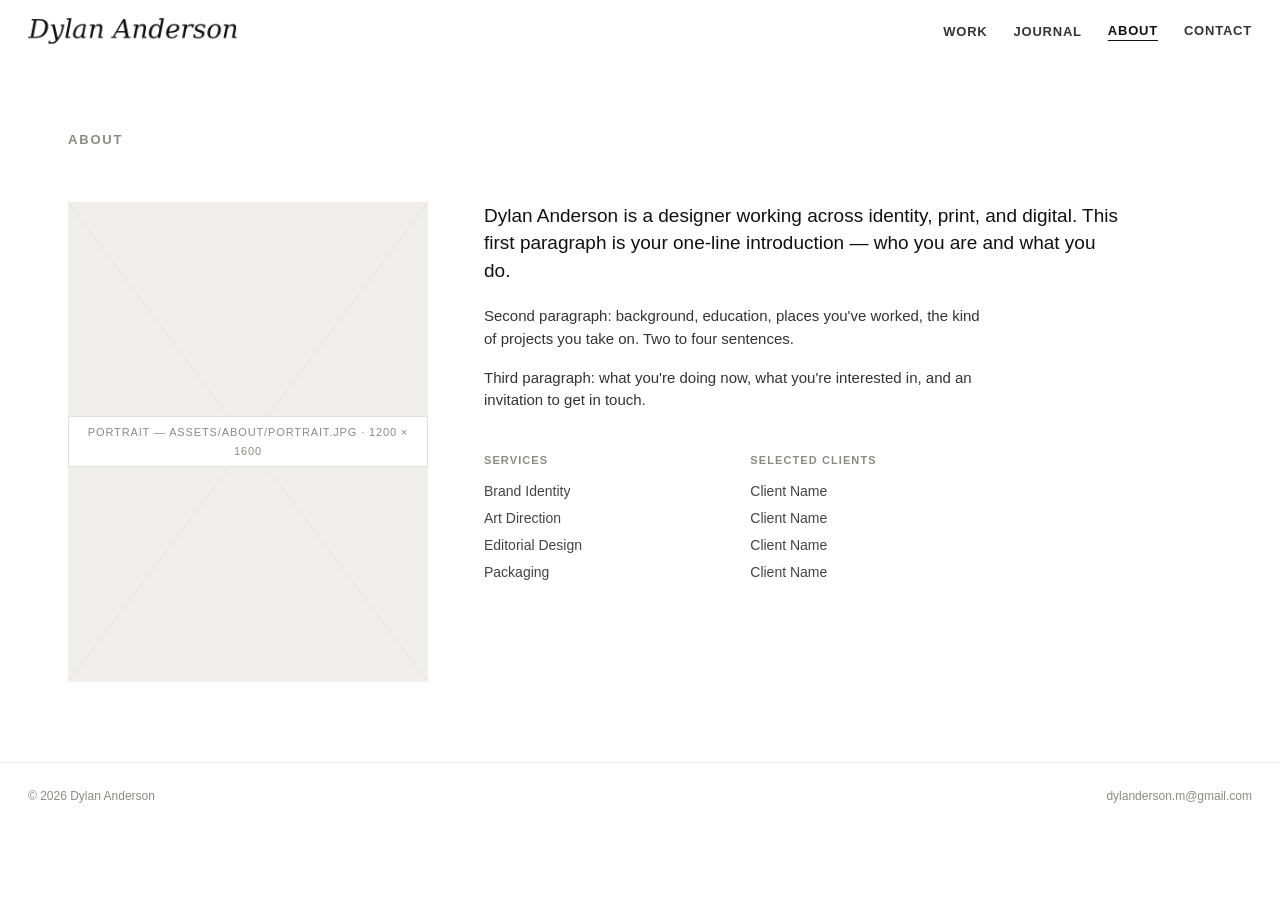
==== about.html @ d526b66a "Add files via upload" ====
<!DOCTYPE html>
<html lang="en">
<head>
<meta charset="UTF-8">
<meta name="viewport" content="width=device-width, initial-scale=1.0">
<title>About — Dylan Anderson</title>
<link rel="stylesheet" href="css/style.css">
</head>
<body>
<header>
  <!-- Signature logo — overwrite assets/signature.png with your own
       (transparent background, any width; it displays at 26px tall) -->
  <a class="logo" href="index.html"><img src="assets/signature.png" alt="Dylan Anderson"></a>
  <nav>
    <!-- Work + Journal have hover dropdowns listing their subpages.
         When you add a project or post, add a line to the matching
         .dropdown block on every page. -->
    <div class="nav-item">
      <a class="nav-link" href="work.html">Work</a>
      <div class="dropdown">
      <a href="work/project-01.html">Project Title 01</a>
      <a href="work/project-02.html">Project Title 02</a>
      <a href="work/project-03.html">Project Title 03</a>
      <a href="work/project-04.html">Project Title 04</a>
      </div>
    </div>
    <div class="nav-item">
      <a class="nav-link" href="journal.html">Journal</a>
      <div class="dropdown">
      <a href="journal/post-01.html">Post title goes here</a>
      <a href="journal/post-02.html">A small project I made</a>
      <a href="journal/post-03.html">Another piece of writing</a>
      </div>
    </div>
    <a class="nav-link active" href="about.html">About</a>
    <a class="nav-link" href="contact.html">Contact</a>
  </nav>
</header>

<main>
  <h1 class="page-title">About</h1>

  <!-- ============================================================
       ABOUT — portrait left, bio right. Replace the .ph with
         <img src="assets/about/portrait.jpg" alt="Dylan Anderson"
              style="width:100%;height:100%;object-fit:cover">
       The first paragraph renders larger — use it as your one-line
       introduction. The two "facts" columns are optional.
       ============================================================ -->
  <div class="about-grid">
    <div class="ph portrait"><span>Portrait — assets/about/portrait.jpg · 1200 × 1600</span></div>
    <div class="bio">
      <p>Dylan Anderson is a designer working across identity, print, and digital.
      This first paragraph is your one-line introduction — who you are and what you do.</p>
      <p>Second paragraph: background, education, places you've worked, the kind of
      projects you take on. Two to four sentences.</p>
      <p>Third paragraph: what you're doing now, what you're interested in, and an
      invitation to get in touch.</p>

      <div class="facts">
        <div>
          <h3>Services</h3>
          <ul>
            <li>Brand Identity</li>
            <li>Art Direction</li>
            <li>Editorial Design</li>
            <li>Packaging</li>
          </ul>
        </div>
        <div>
          <h3>Selected Clients</h3>
          <ul>
            <li>Client Name</li>
            <li>Client Name</li>
            <li>Client Name</li>
            <li>Client Name</li>
          </ul>
        </div>
      </div>
    </div>
  </div>
</main>

<footer>
  <span>© 2026 Dylan Anderson</span>
  <a href="mailto:dylanderson.m@gmail.com">dylanderson.m@gmail.com</a>
</footer>

</body>
</html>
---- css/style.css ----
/* ==========================================================
   dylanderson.com — shared stylesheet (linked from every page)
   ========================================================== */
*{box-sizing:border-box;margin:0;padding:0}
html{scroll-behavior:smooth}
body{font-family:"Helvetica Neue",Helvetica,Arial,sans-serif;background:#fff;color:#111;
  -webkit-font-smoothing:antialiased;font-size:15px;line-height:1.5}
a{color:inherit;text-decoration:none}

/* ---------- header + nav ---------- */
header{position:fixed;top:0;left:0;right:0;display:flex;justify-content:space-between;
  align-items:center;padding:18px 28px;z-index:100;
  background:linear-gradient(to bottom,rgba(255,255,255,.94) 55%,rgba(255,255,255,0))}
.logo{display:block}
.logo img{height:26px;width:auto;display:block}

nav{display:flex;gap:26px;align-items:center}
.nav-item{position:relative}
.nav-link{font-size:13px;font-weight:700;text-transform:uppercase;letter-spacing:.06em;opacity:.85}
.nav-link:hover{opacity:.45}
.nav-link.active{text-decoration:underline;text-underline-offset:5px;opacity:1}

/* Hover dropdown (Work + Journal) — same font, lighter value.
   Top-level link still goes to the index page, so the dropdown is
   optional on touch devices where hover doesn't exist. */
.dropdown{position:absolute;top:100%;right:-10px;min-width:180px;
  padding:14px 10px 10px;text-align:right;background:rgba(255,255,255,.97);
  opacity:0;visibility:hidden;transition:opacity .18s ease;z-index:110}
.nav-item:hover .dropdown,
.nav-item:focus-within .dropdown{opacity:1;visibility:visible}
.dropdown a{display:block;padding:5px 0;font-size:12px;font-weight:700;
  text-transform:uppercase;letter-spacing:.06em;color:#b3b3af;white-space:nowrap}
.dropdown a:hover{color:#111}

/* ---------- wireframe placeholder blocks ---------- */
.ph{position:relative;background:#f0efed;display:flex;align-items:center;justify-content:center;overflow:hidden}
.ph::before{content:"";position:absolute;inset:0;
  background:linear-gradient(to top right,transparent calc(50% - .5px),#dcdad6 50%,transparent calc(50% + .5px))}
.ph::after{content:"";position:absolute;inset:0;
  background:linear-gradient(to bottom right,transparent calc(50% - .5px),#dcdad6 50%,transparent calc(50% + .5px))}
.ph span{position:relative;z-index:1;background:#fff;padding:6px 12px;font-size:11px;
  letter-spacing:.08em;text-transform:uppercase;color:#8a8a86;border:1px solid #e2e0dc;text-align:center;line-height:1.7}

/* ---------- shared page scaffolding ---------- */
main{padding:130px 28px 80px;max-width:1200px;margin:0 auto}
h1.page-title{font-size:13px;font-weight:600;text-transform:uppercase;letter-spacing:.14em;
  color:#8a8a86;margin-bottom:52px}

footer{border-top:1px solid #eceae6;padding:24px 28px;display:flex;justify-content:space-between;
  font-size:12px;color:#8a8a86}
footer a:hover{color:#111}

/* ---------- home: hero carousel ---------- */
.carousel{position:relative;height:100vh;height:100svh;width:100%}
.slide{position:absolute;inset:0;opacity:0;transition:opacity .5s ease;pointer-events:none} /* ← fade duration */
.slide.active{opacity:1;pointer-events:auto}
.slide .ph{position:absolute;inset:0}
.slide-caption{position:absolute;left:28px;bottom:26px;z-index:2;font-size:14px}
.slide-caption em{font-style:normal;color:#8a8a86;margin-left:10px}
.counter{position:absolute;right:28px;bottom:26px;z-index:2;font-size:13px;color:#555;
  font-variant-numeric:tabular-nums;letter-spacing:.06em}

/* ---------- work index: project grid ---------- */
.work-grid{display:grid;grid-template-columns:1fr 1fr;gap:44px 28px}
.card .ph{aspect-ratio:16/10;margin-bottom:12px;transition:opacity .2s ease}
.card:hover .ph{opacity:.8}
.card-head{display:flex;justify-content:space-between;align-items:baseline;gap:12px}
.card-head h2{font-size:16px;font-weight:600}
.card-head .meta{font-size:13px;color:#8a8a86}

/* ---------- project + journal subpages ---------- */
.crumb{display:inline-block;margin-bottom:30px;font-size:13px;color:#8a8a86}
.crumb:hover{color:#111}
.subpage-head{display:flex;justify-content:space-between;align-items:baseline;gap:16px;
  flex-wrap:wrap;margin-bottom:22px}
.subpage-head h1{font-size:24px;font-weight:600;letter-spacing:-.01em}
.meta{font-size:13px;color:#8a8a86}
.hero{aspect-ratio:16/9;margin-bottom:22px}
.blurb{max-width:62ch;color:#444;margin-bottom:1em}
.thumbs{display:grid;grid-template-columns:1fr 1fr;gap:16px;margin-top:22px}
.thumbs .ph{aspect-ratio:4/3}
.post-body{max-width:62ch}
.post-body p{color:#333;margin-bottom:1.1em}
.post-body .ph{aspect-ratio:16/9;margin:26px 0}
.tag{display:inline-block;margin-bottom:26px;font-size:11px;text-transform:uppercase;
  letter-spacing:.08em;color:#8a8a86;border:1px solid #e2e0dc;padding:3px 8px}
.pager{display:flex;justify-content:space-between;gap:16px;margin-top:72px;
  border-top:1px solid #eceae6;padding-top:22px;font-size:14px}
.pager a{color:#8a8a86}
.pager a:hover{color:#111}

/* ---------- journal index ---------- */
.entries{border-bottom:1px solid #eceae6;max-width:820px}
.entry{display:grid;grid-template-columns:120px 1fr;gap:28px;padding:28px 0;border-top:1px solid #eceae6}
.entry .date{font-size:13px;color:#8a8a86;padding-top:2px}
.entry h2{font-size:17px;font-weight:600}
.entry h2 a:hover{opacity:.5}
.entry p{margin-top:6px;color:#666;max-width:58ch}
.entry .tag{margin-top:10px;margin-bottom:0}

/* ---------- about ---------- */
.about-grid{display:grid;grid-template-columns:minmax(240px,360px) 1fr;gap:56px;align-items:start}
.portrait{aspect-ratio:3/4}
.bio p{max-width:60ch;margin-bottom:1.1em;color:#333}
.bio p:first-child{font-size:19px;line-height:1.45;color:#111}
.facts{margin-top:40px;display:grid;grid-template-columns:1fr 1fr;gap:32px;max-width:60ch}
.facts h3{font-size:11px;text-transform:uppercase;letter-spacing:.1em;color:#8a8a86;margin-bottom:10px}
.facts ul{list-style:none;font-size:14px;color:#444}
.facts li{padding:3px 0}

/* ---------- contact ---------- */
.contact-wrap{min-height:48vh;display:flex;flex-direction:column;justify-content:center}
.intro{font-size:17px;color:#444;max-width:52ch;margin-bottom:36px}
.big-link{display:inline-block;font-size:clamp(26px,5.5vw,54px);font-weight:600;letter-spacing:-.01em}
.big-link:hover{text-decoration:underline;text-underline-offset:8px}
.socials{margin-top:48px;display:flex;gap:28px;flex-wrap:wrap}
.socials a{font-size:14px;color:#8a8a86}
.socials a:hover{color:#111}

/* ---------- responsive ---------- */
@media (max-width:760px){
  .about-grid{grid-template-columns:1fr;gap:32px}
  .portrait{max-width:320px}
}
@media (max-width:640px){
  header{padding:14px 18px}
  nav{gap:16px}
  main{padding:110px 18px 60px}
  footer{padding:20px 18px}
  .slide-caption{left:18px;bottom:20px}
  .counter{right:18px;bottom:20px}
  .work-grid{grid-template-columns:1fr;gap:36px}
  .thumbs{grid-template-columns:1fr;gap:12px}
  .entry{grid-template-columns:1fr;gap:6px;padding:22px 0}
}
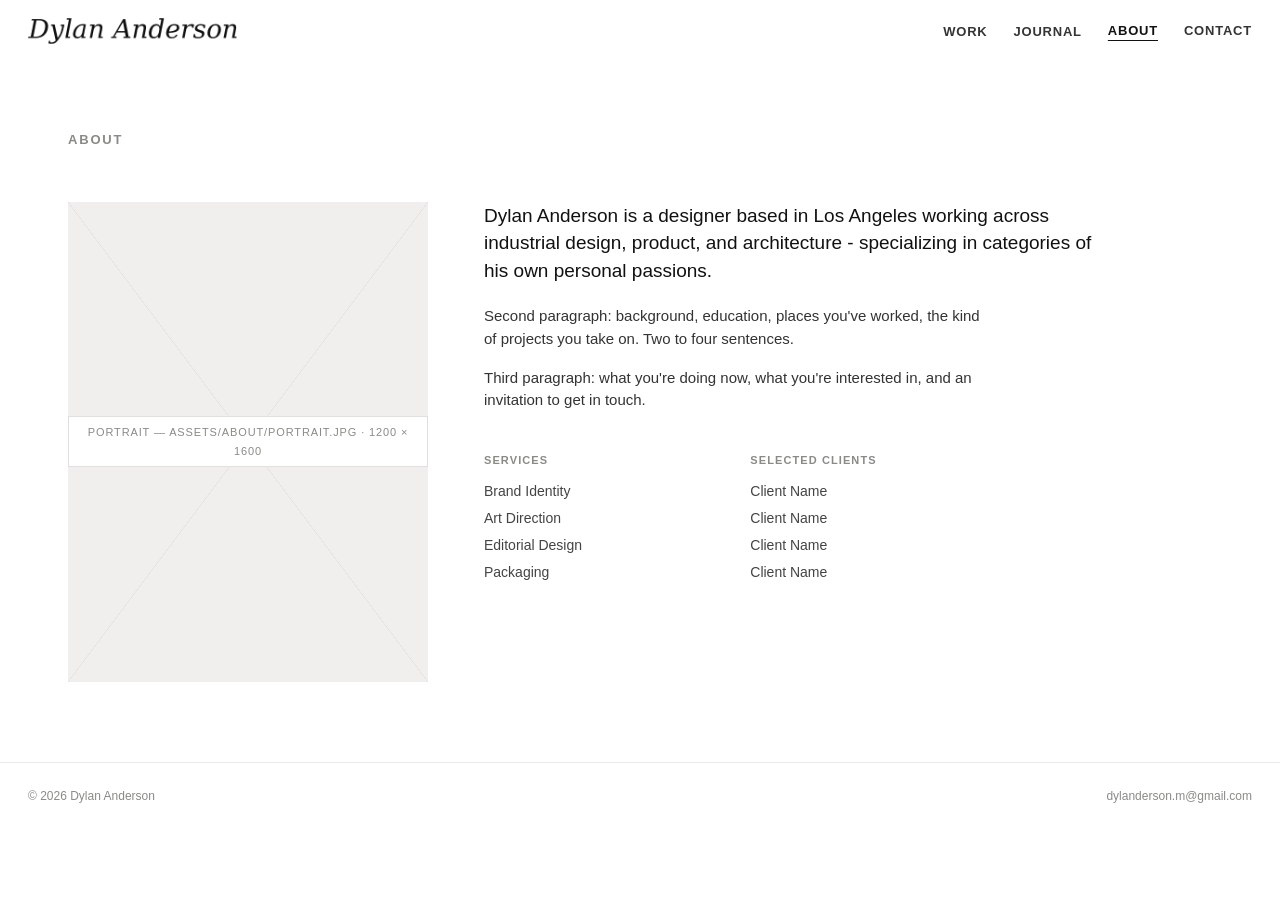
==== commit 4ce35361: "Update about.html About page update 1" ====
--- a/about.html
+++ b/about.html
@@ -50,8 +50,9 @@
   <div class="about-grid">
     <div class="ph portrait"><span>Portrait — assets/about/portrait.jpg · 1200 × 1600</span></div>
     <div class="bio">
-      <p>Dylan Anderson is a designer working across identity, print, and digital.
-      This first paragraph is your one-line introduction — who you are and what you do.</p>
+      <p>Dylan Anderson is a designer based in Los Angeles working across industrial design, product, and architecture - 
+        specializing in categories of his own personal passions. 
+      </p>
       <p>Second paragraph: background, education, places you've worked, the kind of
       projects you take on. Two to four sentences.</p>
       <p>Third paragraph: what you're doing now, what you're interested in, and an
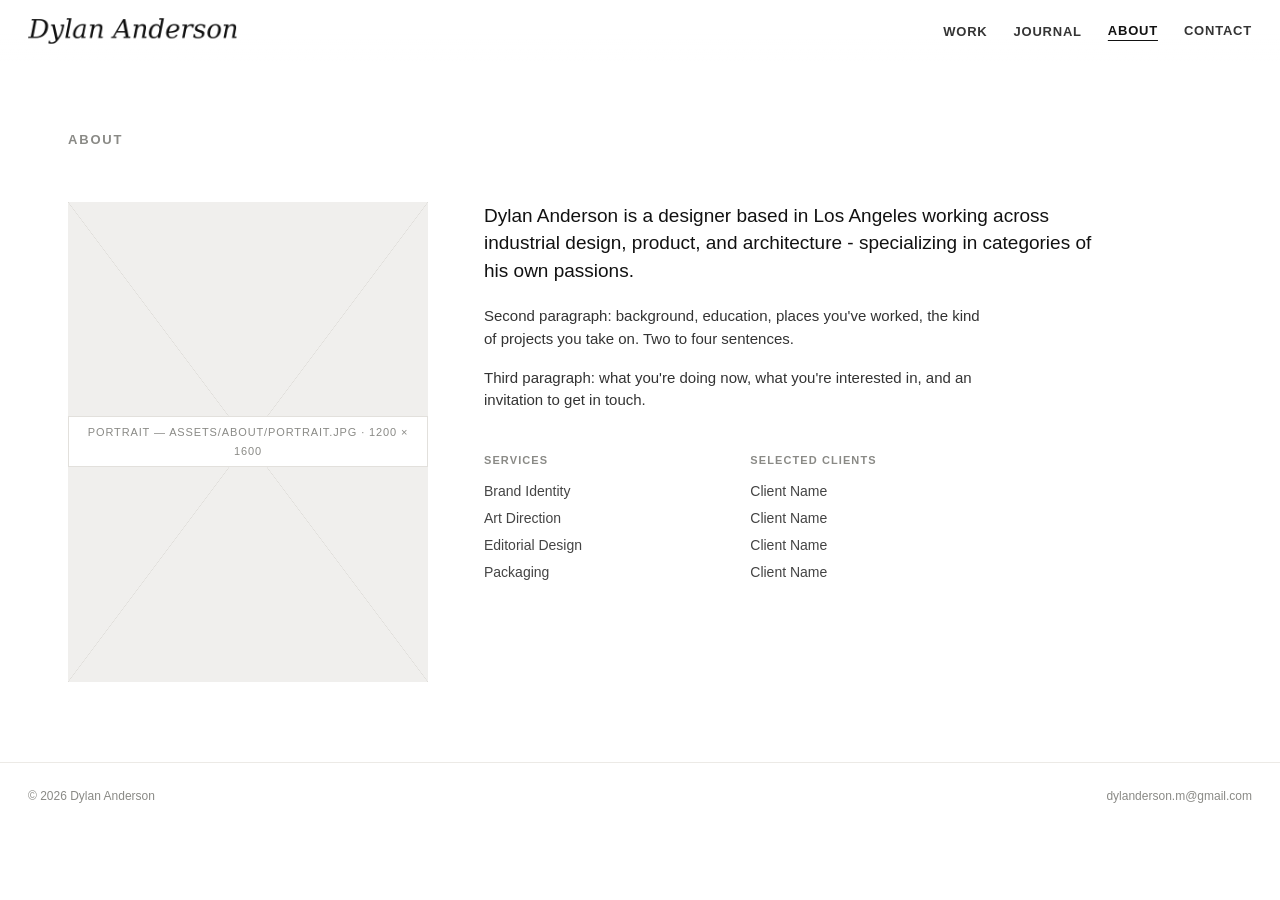
==== commit ad32bc0d: "Update about.html" ====
--- a/about.html
+++ b/about.html
@@ -51,7 +51,7 @@
     <div class="ph portrait"><span>Portrait — assets/about/portrait.jpg · 1200 × 1600</span></div>
     <div class="bio">
       <p>Dylan Anderson is a designer based in Los Angeles working across industrial design, product, and architecture - 
-        specializing in categories of his own personal passions. 
+        specializing in categories of his own passions. 
       </p>
       <p>Second paragraph: background, education, places you've worked, the kind of
       projects you take on. Two to four sentences.</p>
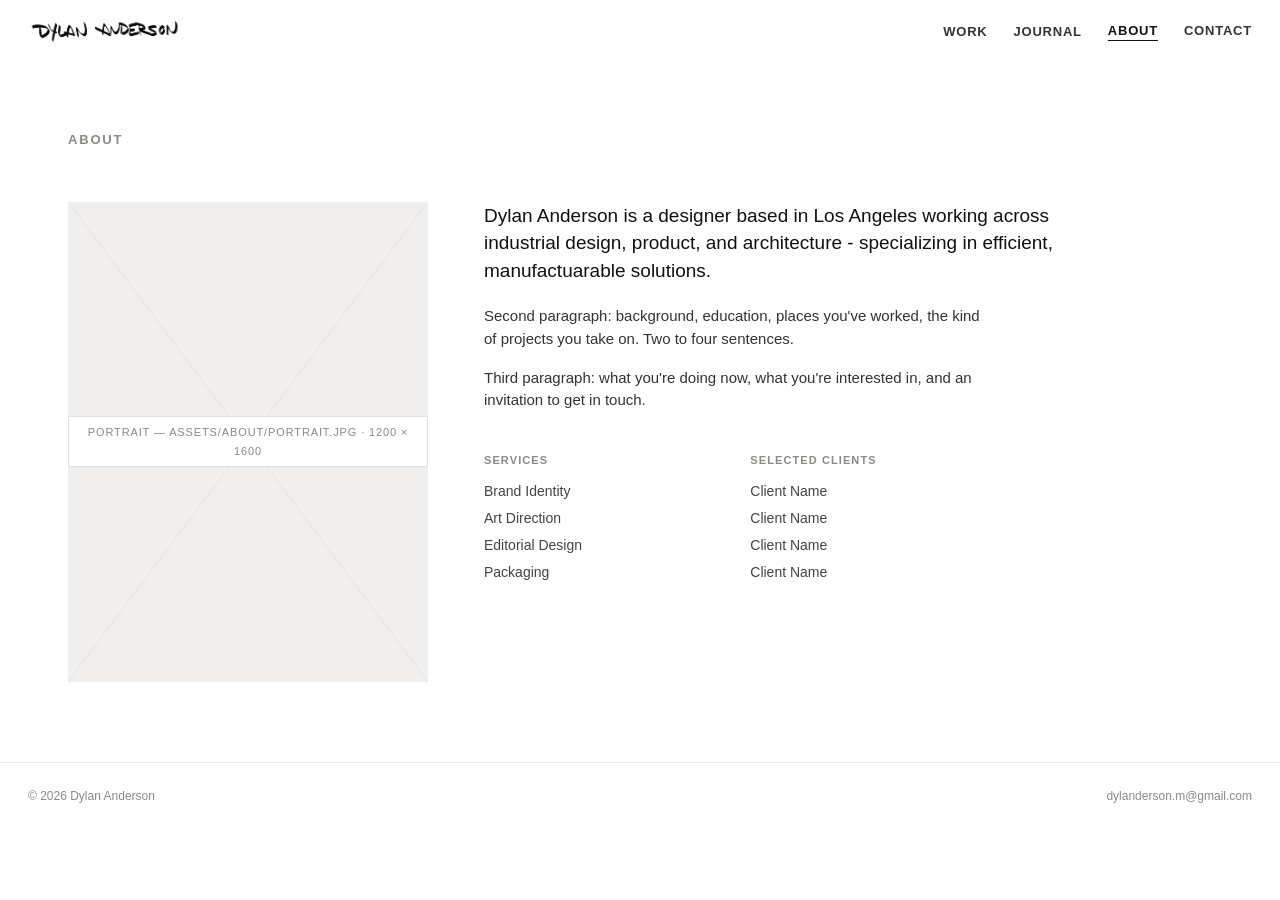
==== commit e82462d4: "Update about.html" ====
--- a/about.html
+++ b/about.html
@@ -51,9 +51,9 @@
     <div class="ph portrait"><span>Portrait — assets/about/portrait.jpg · 1200 × 1600</span></div>
     <div class="bio">
       <p>Dylan Anderson is a designer based in Los Angeles working across industrial design, product, and architecture - 
-        specializing in categories of his own passions. 
+        specializing in efficient, manufactuarable solutions. 
       </p>
-      <p>Second paragraph: background, education, places you've worked, the kind of
+      <p> Second paragraph: background, education, places you've worked, the kind of
       projects you take on. Two to four sentences.</p>
       <p>Third paragraph: what you're doing now, what you're interested in, and an
       invitation to get in touch.</p>
